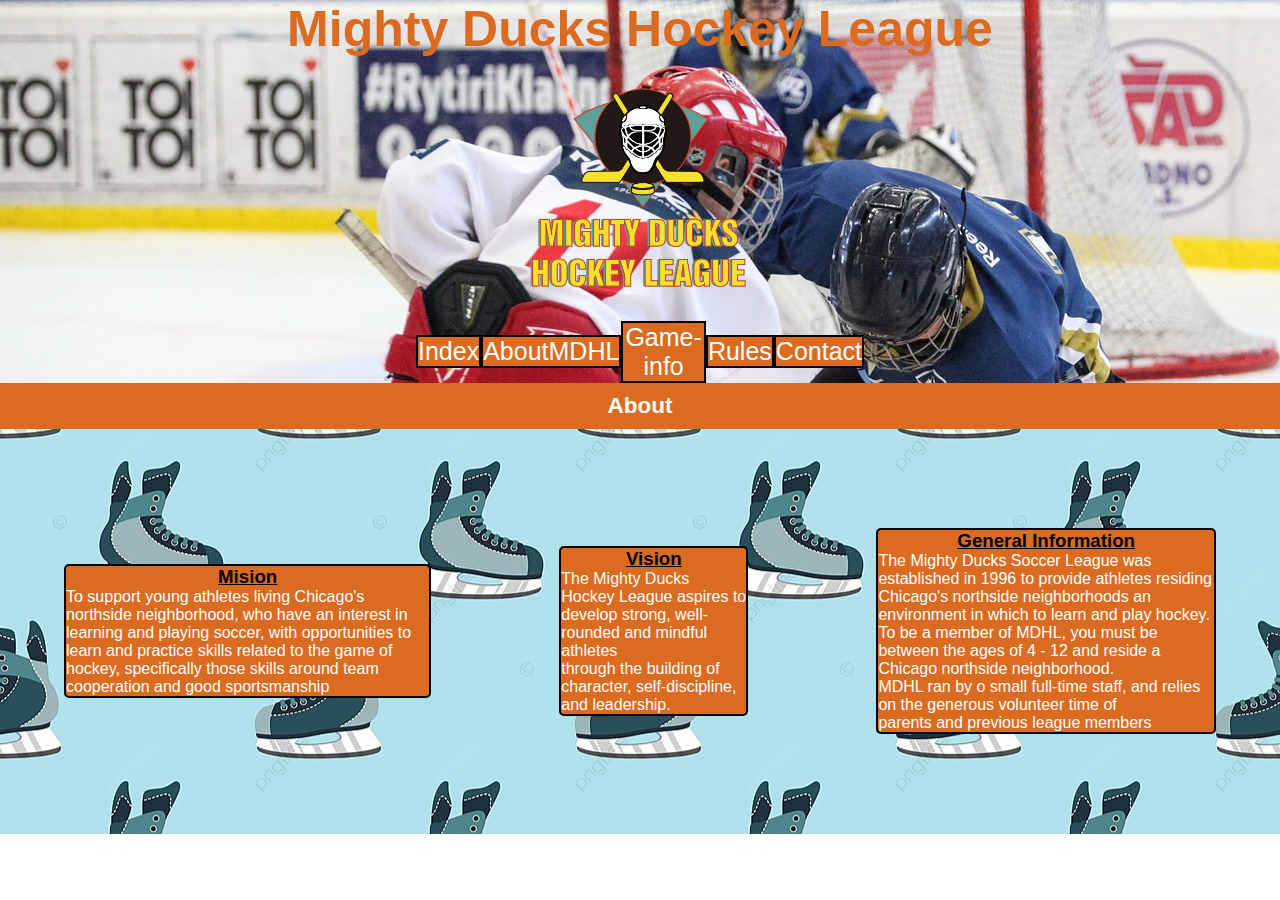
==== aboutMDHL.html @ 937bedcb "task3" ====
<!DOCTYPE html>
<html lang="en">
<head>
    <meta charset="UTF-8">
    <meta http-equiv="X-UA-Compatible" content="IE=edge">
    <meta name="viewport" content="width=device-width, initial-scale=1.0">
    <title>Mighty Ducks Hockey League</title>
    <link rel="stylesheet" href="./assets/style.css">
    <link rel="shortcut icon" href="./assets/img/Logo_Mighty_ducks-01.png" type="image/x-icon">
</head>

<body>
    
    <header>
        <h1>Mighty Ducks Hockey League</h1>
        <div class="logo">
            <img src="./assets/img/Logo_Mighty_ducks-01.png" alt="logo" >
        </div>   
        <nav class="navbar">
            <a href="./index.html">Index</a>
            <a href="#">AboutMDHL</a>
            <a href="./game_info.html">Game-info</a>
            <a href="./rules.html">Rules</a>
            <a href="./contact.html">Contact</a>
        </nav>    
    </header>
    
    <div class="subtitulo">
        <h2>About</h2>
    </div>


      <section class="flex-container">

        <div class="caja">
          <h3>Mision</h3>
          <p >
            To support young athletes living Chicago's northside neighborhood, who
            have an interest in learning and playing soccer, with opportunities to learn and practice
            skills related to the game of <br>
            hockey, specifically those skills around team cooperation and good
            sportsmanship
          </p></div>

        <div class="caja">
          <h3>Vision</h3>
          <p>
            The Mighty Ducks Hockey League aspires to develop strong,
            well-rounded and mindful athletes <br>
            through the building of character, self-discipline, and leadership.
          </p>
        
        </div>
        <div class="caja">
          <h3>General Information</h3>
          <p>
            The Mighty Ducks Soccer League was established in 1996 to provide
            athletes residing Chicago's northside neighborhoods an environment in which to learn and
            play hockey. <br> To be a
            member of MDHL, you must be between the ages of 4 - 12 and reside a
            Chicago northside neighborhood. <br>MDHL ran by o small full-time staff, and relies on the
            generous volunteer time of <br>
            parents and previous league members
          </p>
        </div>

    
      </section>





</body>
</html>
---- assets/style.css ----
*{
    box-sizing: border-box;
    margin: 0;
    padding: 0;
}

header{
    text-align: center;
    background-image: url(./img/design1_image1.jpg);
    background-position-y: 25%; 
}

body{
    font-family: 'Sofia Sans Extra Condensed', sans-serif,bold;
    color: white;
}


h1{
    color:rgb(219, 107, 32);
    font-size: 50px;
    
}

.subtitulo{
    text-align:  center;
    font-size: 15px;
    background-color: rgb(219, 107, 32);
    padding: 10px 20px;
    text-decoration: none;
}


.logo>img {
    margin: auto;
    width: 250px;
}

/*Barra de navegacion*/

.navbar {

    display: inline-flex;
    vertical-align: top;
    width: 35%;
    height: 100%;
    align-items: center;
    justify-content: space-between;

}
nav>a {
    background-color: rgb(219, 107, 32);
    border: 2px solid black;
    color: white;
    font-size: 25px;
    text-decoration: none;
}

nav>a:hover{
    color: black;
    background-color:rgb(223, 22, 22);
}





/*Cajas*/

.flex-container{
    display: flex;
    height: 45vh;
    background-image:url(./img/fondo.jpg);
    background-position-y: 25%;
    justify-content: center;
    align-items: center;
    
    
}

.caja{
    border: 2px solid black;
    border-radius: 5px;
    background-color: rgb(219, 107, 32) ; 
    margin: 0 4rem ; 
    padding: auto;

}

#contenedor-imagen img{
    width: 300px;
    border: 2px solid black;
    
}




#main-principal{
    display: flex;
    background-image: url(./img/fondo.jpg);
    background-position-y: 25%;

}


#subtitulo-game{
    color: blanchedalmond;
    text-decoration: none;
}


#circulo{
    list-style-type:square;
}


h3{
    color:black;
    text-decoration: underline;
    text-align: center;
    
}
h4{
    text-decoration: underline;
}
main p{
    text-indent: 2rem;
}


#texto-caja{
    text-decoration: none;
}

/*Tabla*/
table,th,td {
    border: 1px solid black;
}
li{
    list-style-position: inside;
}

#lista{
    color: black;
}

#lista-a{
    list-style: lower-alpha;
    margin: px;
}
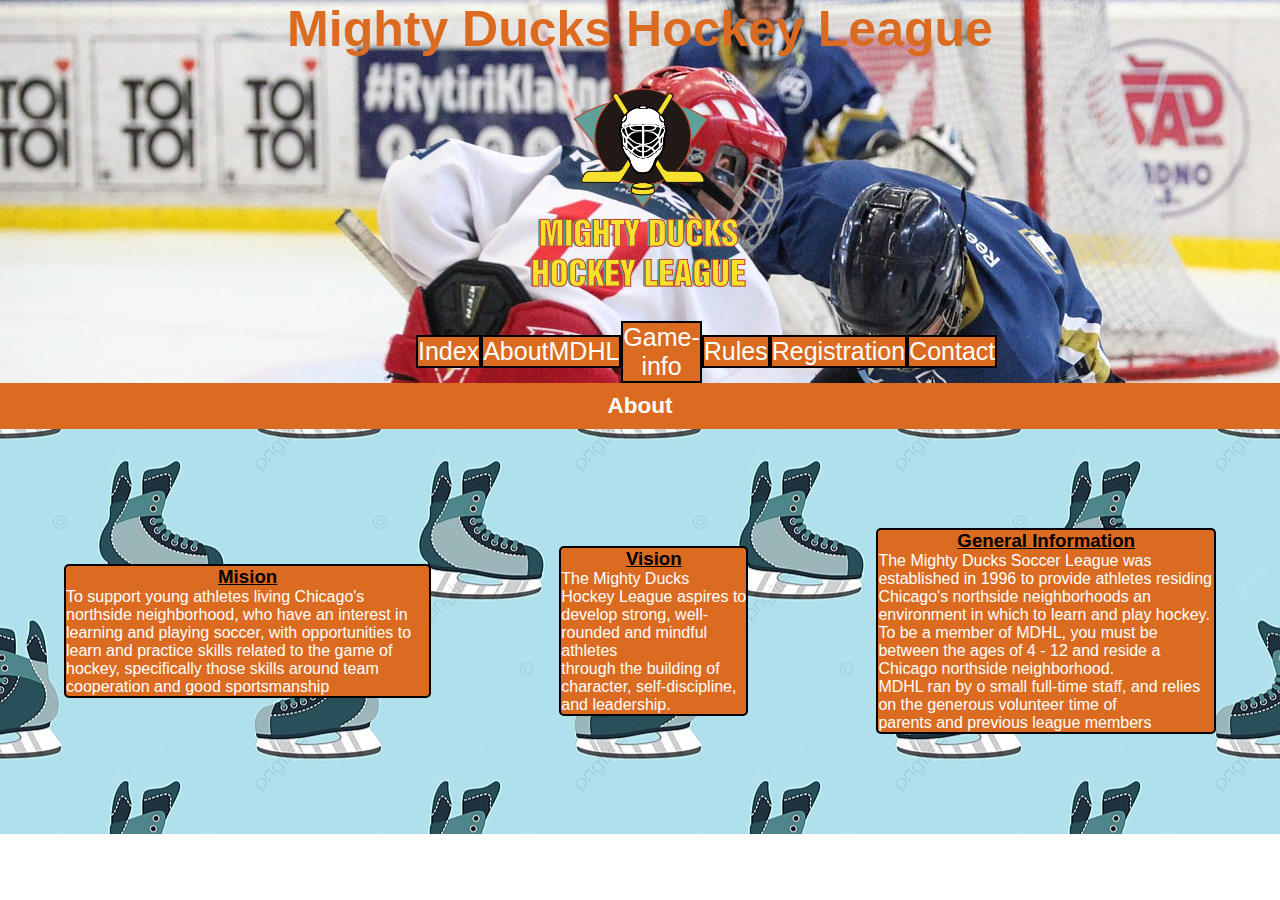
==== commit 342a76d6: "task4" ====
--- a/aboutMDHL.html
+++ b/aboutMDHL.html
@@ -17,11 +17,12 @@
             <img src="./assets/img/Logo_Mighty_ducks-01.png" alt="logo" >
         </div>   
         <nav class="navbar">
-            <a href="./index.html">Index</a>
-            <a href="#">AboutMDHL</a>
-            <a href="./game_info.html">Game-info</a>
-            <a href="./rules.html">Rules</a>
-            <a href="./contact.html">Contact</a>
+          <a href="./index.html">Index</a>
+          <a href="#">AboutMDHL</a>
+          <a href="./game_info.html">Game-info</a>
+          <a href="./rules.html">Rules</a>
+          <a href="./registration.html">Registration</a>
+          <a href="./contact.html">Contact</a>
         </nav>    
     </header>
     
--- a/assets/style.css
+++ b/assets/style.css
@@ -147,7 +147,6 @@
 
 #lista-a{
     list-style: lower-alpha;
-    margin: px;
 }
     
 
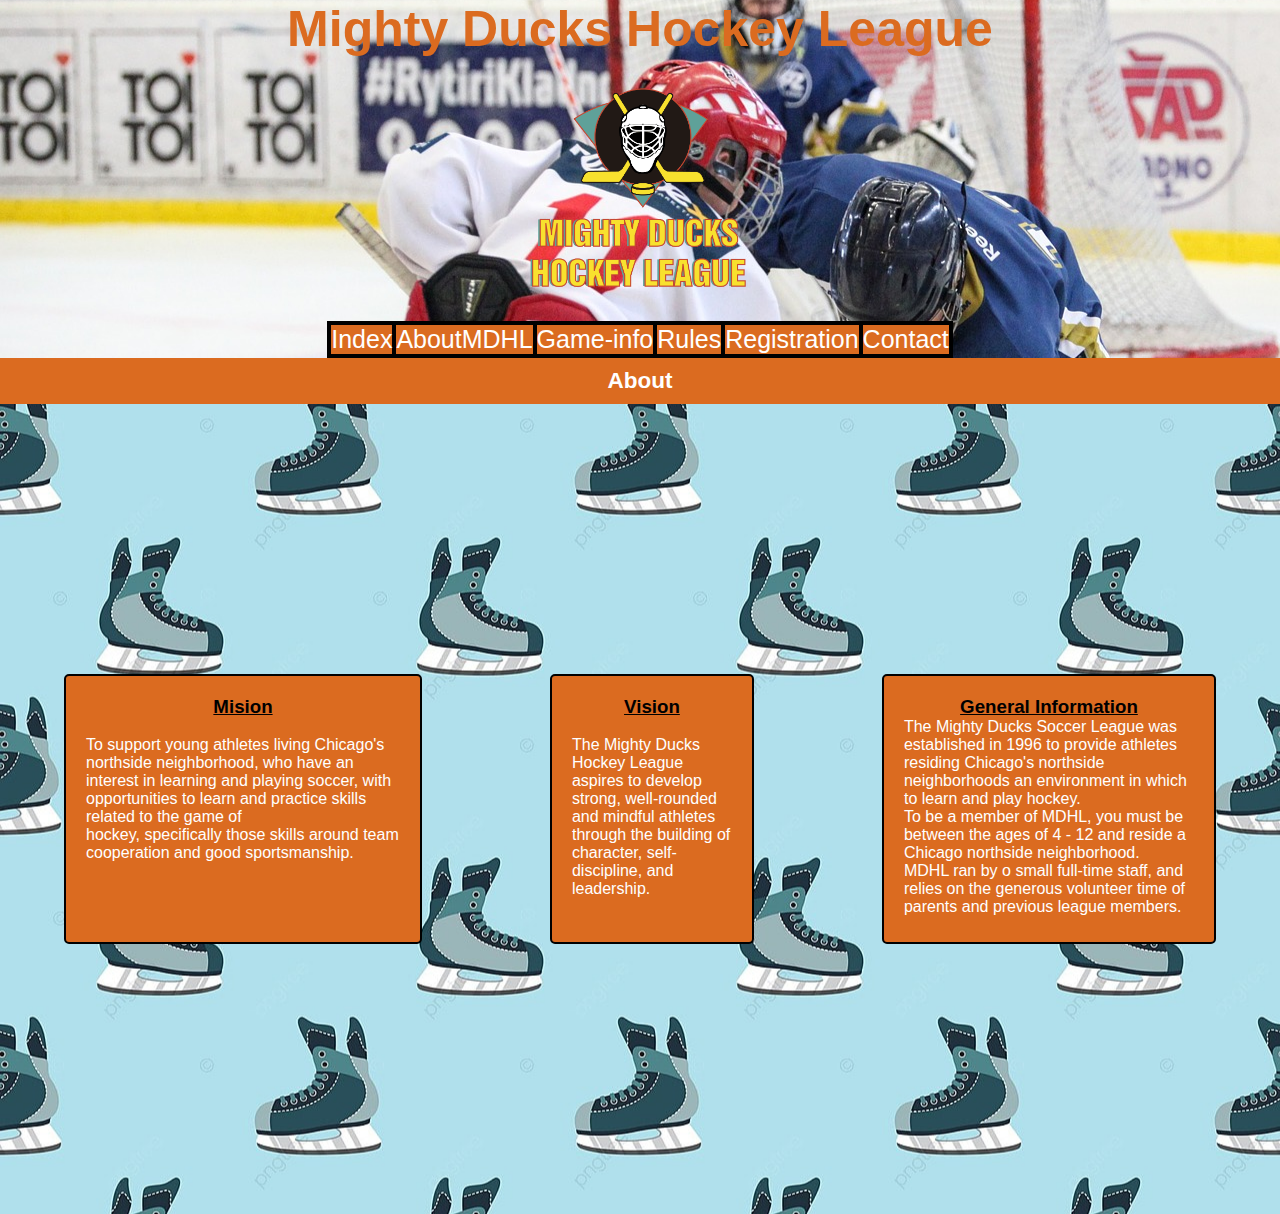
==== commit 60b8eca0: "task4" ====
--- a/aboutMDHL.html
+++ b/aboutMDHL.html
@@ -35,16 +35,18 @@
 
         <div class="caja">
           <h3>Mision</h3>
+          <br>
           <p >
             To support young athletes living Chicago's northside neighborhood, who
             have an interest in learning and playing soccer, with opportunities to learn and practice
             skills related to the game of <br>
             hockey, specifically those skills around team cooperation and good
-            sportsmanship
+            sportsmanship.
           </p></div>
 
         <div class="caja">
           <h3>Vision</h3>
+          <br>
           <p>
             The Mighty Ducks Hockey League aspires to develop strong,
             well-rounded and mindful athletes <br>
@@ -61,7 +63,7 @@
             member of MDHL, you must be between the ages of 4 - 12 and reside a
             Chicago northside neighborhood. <br>MDHL ran by o small full-time staff, and relies on the
             generous volunteer time of <br>
-            parents and previous league members
+            parents and previous league members.
           </p>
         </div>
 
--- a/assets/style.css
+++ b/assets/style.css
@@ -42,11 +42,11 @@
 
     display: inline-flex;
     vertical-align: top;
-    width: 35%;
     height: 100%;
     align-items: center;
     justify-content: space-between;
-
+    border: 2px solid black;
+   
 }
 nav>a {
     background-color: rgb(219, 107, 32);
@@ -62,37 +62,61 @@
 }
 
 
-
-
-
 /*Cajas*/
 
 .flex-container{
     display: flex;
-    height: 45vh;
+    height: 90vh;
     background-image:url(./img/fondo.jpg);
     background-position-y: 25%;
     justify-content: center;
     align-items: center;
     
-    
 }
 
 .caja{
+    height: 30vh;
+    border: 2px solid black;
+    border-radius: 5px;
+    background-color: rgb(219, 107, 32) ; 
+    margin: 0 4rem ; 
+    padding: 20px;
+    justify-content: center;
+    align-items: center;
+
+}
+
+.caja1{
     border: 2px solid black;
     border-radius: 5px;
     background-color: rgb(219, 107, 32) ; 
     margin: 0 4rem ; 
     padding: auto;
+    color: black;
 
 }
+
+.caja-tabla{
+    border: 2px solid black;
+    border-radius: 3px;
+    background-color: rgb(219, 107, 32) ; 
+}
+
+
+#boton{
+    padding: 15px;
+    display:flex;
+    font-size: 25px;
+    margin: auto;
+}
+
+
 
 #contenedor-imagen img{
     width: 300px;
     border: 2px solid black;
     
 }
-
 
 
 
@@ -103,6 +127,11 @@
 
 }
 
+
+#permission{
+    color: black;
+    
+}
 
 #subtitulo-game{
     color: blanchedalmond;
@@ -133,9 +162,12 @@
     text-decoration: none;
 }
 
+
+
 /*Tabla*/
 table,th,td {
     border: 1px solid black;
+    flex-direction: column;
 }
 li{
     list-style-position: inside;
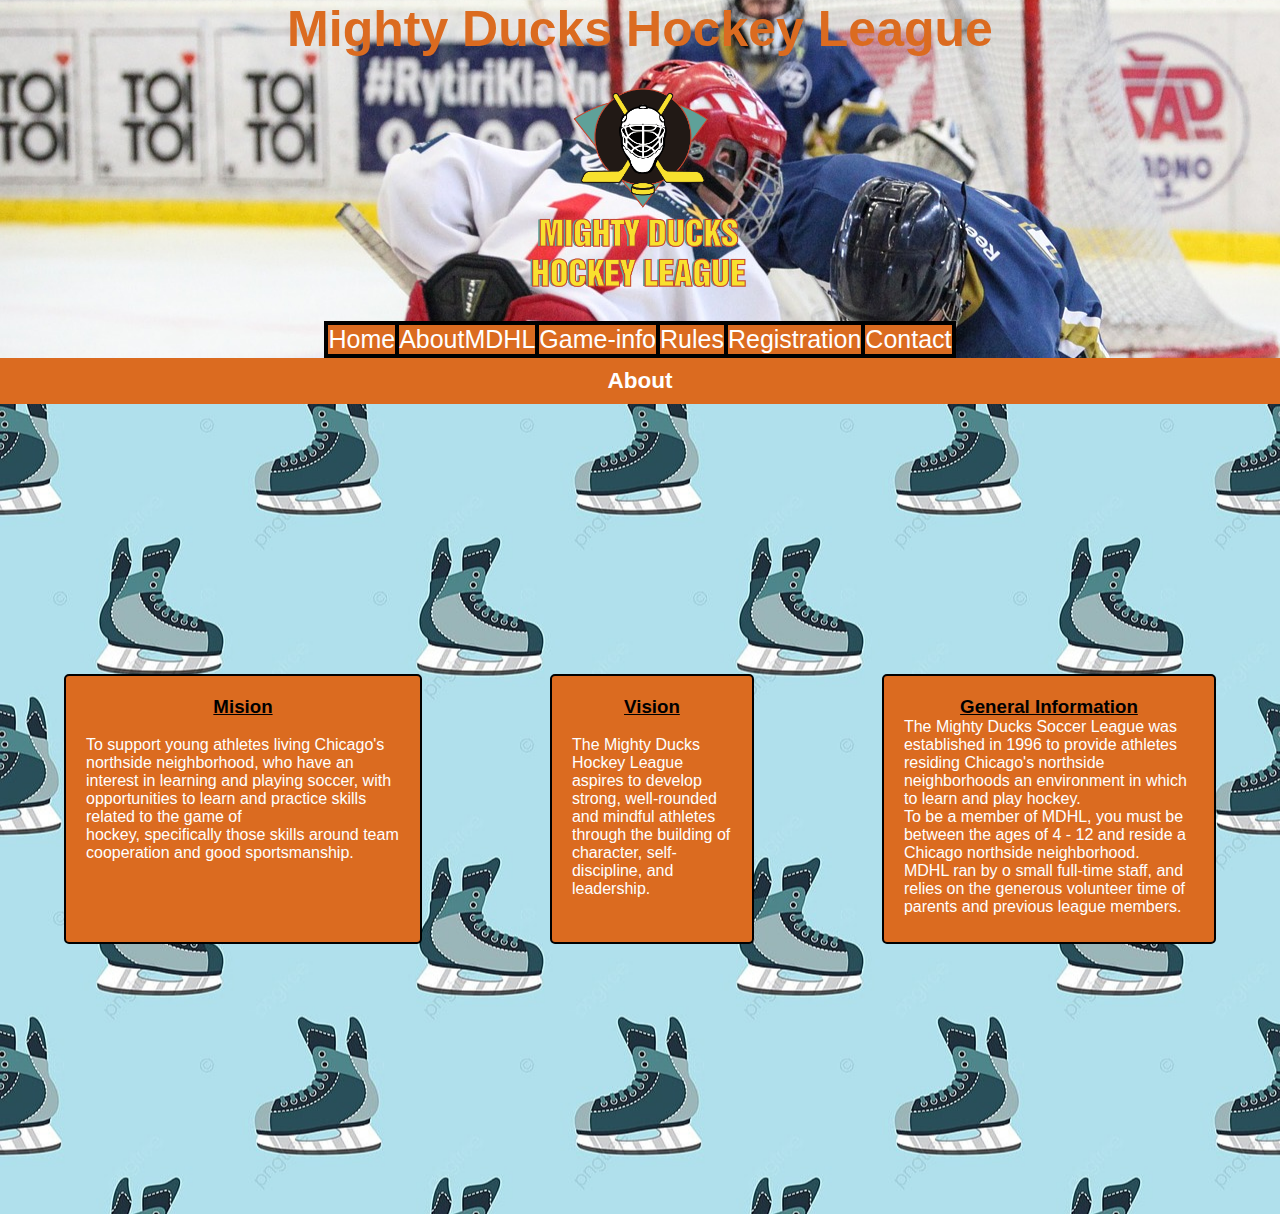
==== commit 05197fdd: "task4" ====
--- a/aboutMDHL.html
+++ b/aboutMDHL.html
@@ -17,7 +17,7 @@
             <img src="./assets/img/Logo_Mighty_ducks-01.png" alt="logo" >
         </div>   
         <nav class="navbar">
-          <a href="./index.html">Index</a>
+          <a href="./index.html">Home</a>
           <a href="#">AboutMDHL</a>
           <a href="./game_info.html">Game-info</a>
           <a href="./rules.html">Rules</a>
--- a/assets/style.css
+++ b/assets/style.css
@@ -90,10 +90,10 @@
     border: 2px solid black;
     border-radius: 5px;
     background-color: rgb(219, 107, 32) ; 
+    flex-direction: column;
+    color: black;
+    height: 30vh;
     margin: 0 4rem ; 
-    padding: auto;
-    color: black;
-
 }
 
 .caja-tabla{
@@ -103,8 +103,19 @@
 }
 
 
+#caja-form{
+    border: 2px solid black;
+    border-radius: 5px;
+    background-color: rgb(219, 107, 32) ; 
+    flex-direction: column;
+    color: black;
+    height: 50vh;
+    margin: 0 15rem ;
+    display: list-item; 
+}
+
 #boton{
-    padding: 15px;
+    padding: 10px;
     display:flex;
     font-size: 25px;
     margin: auto;
@@ -175,6 +186,7 @@
 
 #lista{
     color: black;
+    background-color: rgb(219, 107, 32) ;
 }
 
 #lista-a{
@@ -182,3 +194,20 @@
 }
     
 
+
+/*Media queries*/
+@media only screen and (min-width: 320px) and (max-width: 767px){
+
+}
+
+
+
+@media only screen and (min-width: 768px) and (max-width: 1023px){
+
+}
+
+
+@media only screen and (min-width: 1024px) and (max-width: 1339px){
+
+
+}
